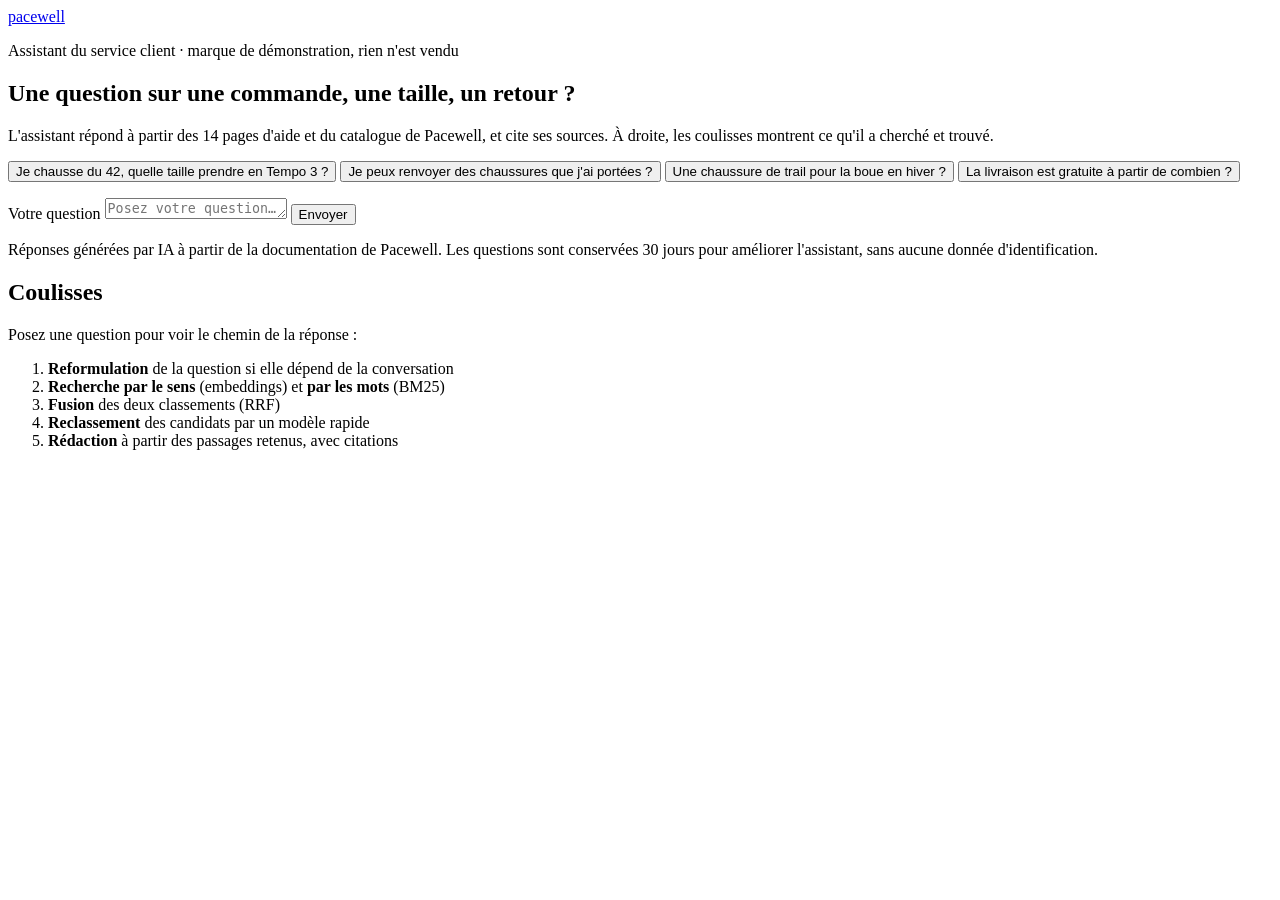
==== web/index.html @ a3355a6b "Étape 1 : page de démonstration" ====
<!doctype html>
<html lang="fr">
<head>
  <meta charset="utf-8">
  <meta name="viewport" content="width=device-width, initial-scale=1">
  <title>Assistant Pacewell · démonstration RAG</title>
  <meta name="description" content="Assistant du service client de Pacewell : il répond à partir de la documentation de la marque, cite ses sources et montre ses coulisses.">
  <meta name="robots" content="noindex">
  <meta name="color-scheme" content="only light">
  <link rel="preconnect" href="https://fonts.googleapis.com">
  <link rel="preconnect" href="https://fonts.gstatic.com" crossorigin>
  <link href="https://fonts.googleapis.com/css2?family=Archivo:wdth,wght@62..125,400..900&display=swap" rel="stylesheet">
  <link rel="stylesheet" href="/style.css?v=1">
</head>
<body>
  <header class="bandeau">
    <a class="marque" href="https://pacewell.simondelrue.fr">pacewell</a>
    <p class="mention">Assistant du service client · marque de démonstration, rien n'est vendu</p>
  </header>

  <main class="scene">
    <section class="discussion" aria-labelledby="titre-discussion">
      <div class="intro" id="intro">
        <h1 id="titre-discussion">Une question sur une commande, une taille, un retour&nbsp;?</h1>
        <p>L'assistant répond à partir des 14 pages d'aide et du catalogue de Pacewell, et cite ses sources. À droite, les coulisses montrent ce qu'il a cherché et trouvé.</p>
        <div class="suggestions" aria-label="Exemples de questions">
          <button type="button">Je chausse du 42, quelle taille prendre en Tempo 3&nbsp;?</button>
          <button type="button">Je peux renvoyer des chaussures que j'ai portées&nbsp;?</button>
          <button type="button">Une chaussure de trail pour la boue en hiver&nbsp;?</button>
          <button type="button">La livraison est gratuite à partir de combien&nbsp;?</button>
        </div>
      </div>
      <ol class="fil" id="fil" aria-live="polite"></ol>
      <form class="saisie" id="saisie">
        <label class="invisible" for="question">Votre question</label>
        <textarea id="question" rows="1" maxlength="500" placeholder="Posez votre question…" required></textarea>
        <button type="submit" id="envoyer">Envoyer</button>
      </form>
      <p class="pied">Réponses générées par IA à partir de la documentation de Pacewell. Les questions sont conservées 30 jours pour améliorer l'assistant, sans aucune donnée d'identification.</p>
    </section>

    <aside class="coulisses" aria-labelledby="titre-coulisses">
      <h2 id="titre-coulisses">Coulisses</h2>
      <div id="coulisses-vide" class="vide">
        <p>Posez une question pour voir le chemin de la réponse&nbsp;:</p>
        <ol class="etapes-rag">
          <li><b>Reformulation</b> de la question si elle dépend de la conversation</li>
          <li><b>Recherche par le sens</b> (embeddings) et <b>par les mots</b> (BM25)</li>
          <li><b>Fusion</b> des deux classements (RRF)</li>
          <li><b>Reclassement</b> des candidats par un modèle rapide</li>
          <li><b>Rédaction</b> à partir des passages retenus, avec citations</li>
        </ol>
      </div>
      <div id="coulisses-detail" hidden></div>
    </aside>
  </main>

  <script src="/app.js?v=1"></script>
</body>
</html>
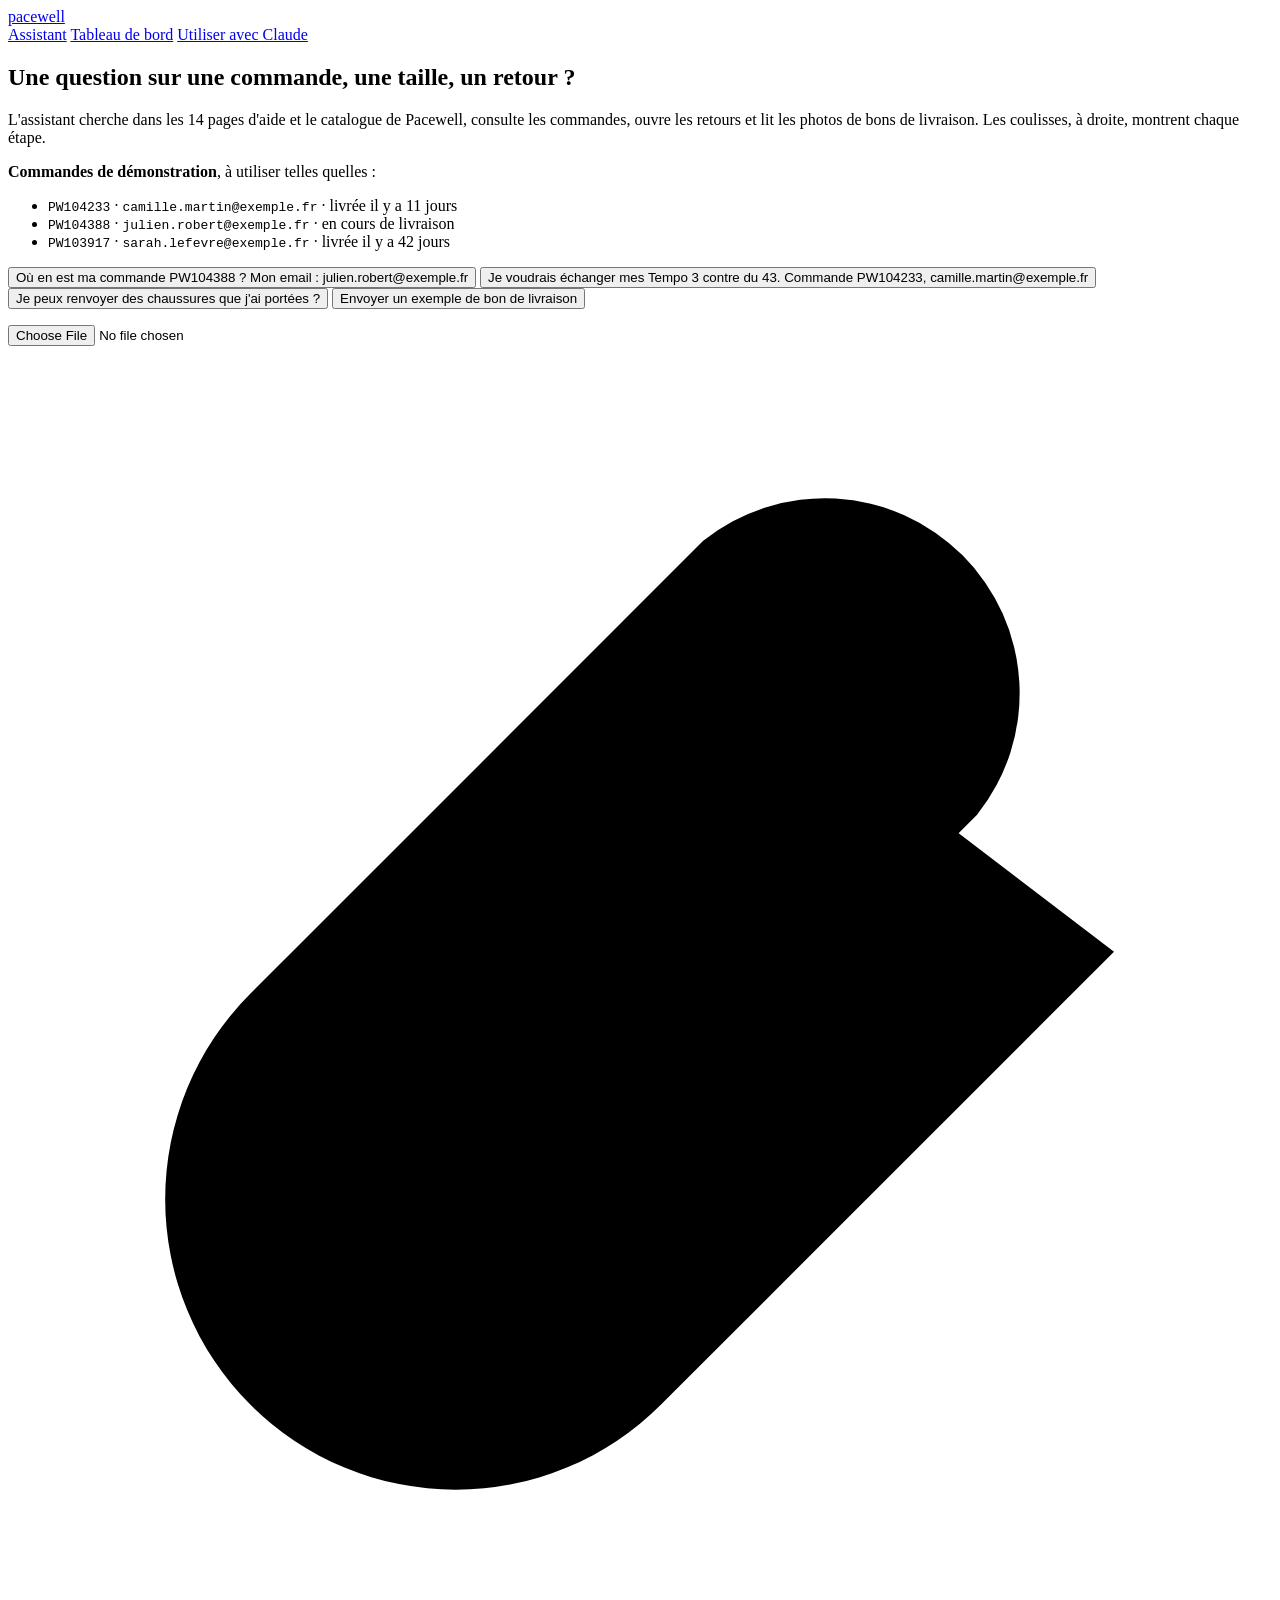
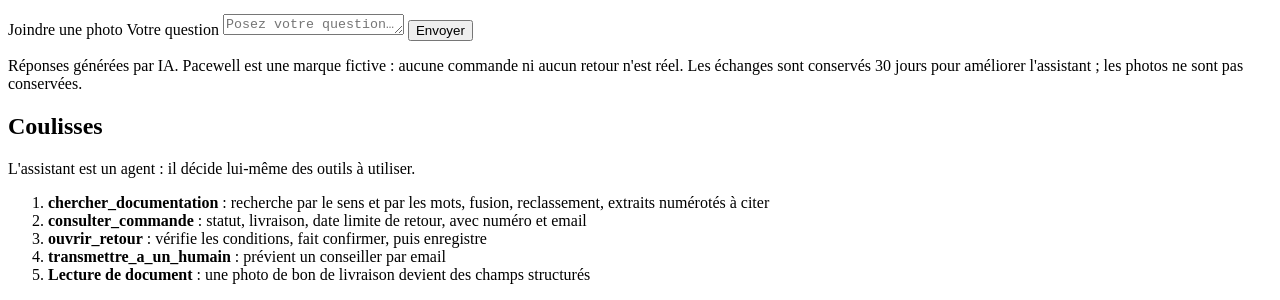
==== commit 1b20ea93: "Page : coulisses de l'agent, pièce jointe, tableau de bord, page MCP" ====
--- a/web/index.html
+++ b/web/index.html
@@ -3,58 +3,82 @@
 <head>
   <meta charset="utf-8">
   <meta name="viewport" content="width=device-width, initial-scale=1">
-  <title>Assistant Pacewell · démonstration RAG</title>
-  <meta name="description" content="Assistant du service client de Pacewell : il répond à partir de la documentation de la marque, cite ses sources et montre ses coulisses.">
+  <title>Assistant Pacewell</title>
+  <meta name="description" content="Agent IA du service client de Pacewell : il cherche dans la documentation, consulte les commandes, ouvre des retours, lit les bons de livraison et montre ses coulisses.">
   <meta name="robots" content="noindex">
   <meta name="color-scheme" content="only light">
   <link rel="preconnect" href="https://fonts.googleapis.com">
   <link rel="preconnect" href="https://fonts.gstatic.com" crossorigin>
   <link href="https://fonts.googleapis.com/css2?family=Archivo:wdth,wght@62..125,400..900&display=swap" rel="stylesheet">
-  <link rel="stylesheet" href="/style.css?v=1">
+  <link rel="stylesheet" href="/style.css?v=2">
 </head>
 <body>
   <header class="bandeau">
     <a class="marque" href="https://pacewell.simondelrue.fr">pacewell</a>
-    <p class="mention">Assistant du service client · marque de démonstration, rien n'est vendu</p>
+    <nav class="liens-haut" aria-label="Pages de l'assistant">
+      <a href="/" aria-current="page">Assistant</a>
+      <a href="/tableau-de-bord.html">Tableau de bord</a>
+      <a href="/mcp.html">Utiliser avec Claude</a>
+    </nav>
   </header>
 
   <main class="scene">
     <section class="discussion" aria-labelledby="titre-discussion">
       <div class="intro" id="intro">
         <h1 id="titre-discussion">Une question sur une commande, une taille, un retour&nbsp;?</h1>
-        <p>L'assistant répond à partir des 14 pages d'aide et du catalogue de Pacewell, et cite ses sources. À droite, les coulisses montrent ce qu'il a cherché et trouvé.</p>
+        <p>L'assistant cherche dans les 14 pages d'aide et le catalogue de Pacewell, consulte les commandes, ouvre les retours et lit les photos de bons de livraison. Les coulisses, à droite, montrent chaque étape.</p>
+        <div class="demo">
+          <p><b>Commandes de démonstration</b>, à utiliser telles quelles&nbsp;:</p>
+          <ul>
+            <li><code>PW104233</code> · <code>camille.martin@exemple.fr</code> · livrée il y a 11 jours</li>
+            <li><code>PW104388</code> · <code>julien.robert@exemple.fr</code> · en cours de livraison</li>
+            <li><code>PW103917</code> · <code>sarah.lefevre@exemple.fr</code> · livrée il y a 42 jours</li>
+          </ul>
+        </div>
         <div class="suggestions" aria-label="Exemples de questions">
-          <button type="button">Je chausse du 42, quelle taille prendre en Tempo 3&nbsp;?</button>
+          <button type="button">Où en est ma commande PW104388 ? Mon email : julien.robert@exemple.fr</button>
+          <button type="button">Je voudrais échanger mes Tempo 3 contre du 43. Commande PW104233, camille.martin@exemple.fr</button>
           <button type="button">Je peux renvoyer des chaussures que j'ai portées&nbsp;?</button>
-          <button type="button">Une chaussure de trail pour la boue en hiver&nbsp;?</button>
-          <button type="button">La livraison est gratuite à partir de combien&nbsp;?</button>
+          <button type="button" data-exemple="/exemples/bon-de-livraison.jpg">Envoyer un exemple de bon de livraison</button>
         </div>
       </div>
       <ol class="fil" id="fil" aria-live="polite"></ol>
       <form class="saisie" id="saisie">
-        <label class="invisible" for="question">Votre question</label>
-        <textarea id="question" rows="1" maxlength="500" placeholder="Posez votre question…" required></textarea>
-        <button type="submit" id="envoyer">Envoyer</button>
+        <div class="piece" id="piece" hidden>
+          <img id="piece-apercu" alt="">
+          <span id="piece-nom"></span>
+          <button type="button" id="piece-retirer" aria-label="Retirer la photo">Retirer</button>
+        </div>
+        <div class="ligne-saisie">
+          <label class="joindre" title="Joindre une photo de bon de livraison ou de ticket">
+            <input type="file" id="fichier" accept="image/jpeg,image/png,image/webp">
+            <svg viewBox="0 0 24 24" aria-hidden="true"><path d="M21 11.5l-8.6 8.6a5.5 5.5 0 01-7.8-7.8l8.6-8.6a3.7 3.7 0 015.2 5.2l-8.6 8.6a1.8 1.8 0 01-2.6-2.6l7.9-7.9"/></svg>
+            <span class="invisible">Joindre une photo</span>
+          </label>
+          <label class="invisible" for="question">Votre question</label>
+          <textarea id="question" rows="1" maxlength="500" placeholder="Posez votre question…"></textarea>
+          <button type="submit" id="envoyer">Envoyer</button>
+        </div>
       </form>
-      <p class="pied">Réponses générées par IA à partir de la documentation de Pacewell. Les questions sont conservées 30 jours pour améliorer l'assistant, sans aucune donnée d'identification.</p>
+      <p class="pied">Réponses générées par IA. Pacewell est une marque fictive : aucune commande ni aucun retour n'est réel. Les échanges sont conservés 30 jours pour améliorer l'assistant ; les photos ne sont pas conservées.</p>
     </section>
 
     <aside class="coulisses" aria-labelledby="titre-coulisses">
       <h2 id="titre-coulisses">Coulisses</h2>
       <div id="coulisses-vide" class="vide">
-        <p>Posez une question pour voir le chemin de la réponse&nbsp;:</p>
+        <p>L'assistant est un agent&nbsp;: il décide lui-même des outils à utiliser.</p>
         <ol class="etapes-rag">
-          <li><b>Reformulation</b> de la question si elle dépend de la conversation</li>
-          <li><b>Recherche par le sens</b> (embeddings) et <b>par les mots</b> (BM25)</li>
-          <li><b>Fusion</b> des deux classements (RRF)</li>
-          <li><b>Reclassement</b> des candidats par un modèle rapide</li>
-          <li><b>Rédaction</b> à partir des passages retenus, avec citations</li>
+          <li><b>chercher_documentation</b> : recherche par le sens et par les mots, fusion, reclassement, extraits numérotés à citer</li>
+          <li><b>consulter_commande</b> : statut, livraison, date limite de retour, avec numéro et email</li>
+          <li><b>ouvrir_retour</b> : vérifie les conditions, fait confirmer, puis enregistre</li>
+          <li><b>transmettre_a_un_humain</b> : prévient un conseiller par email</li>
+          <li><b>Lecture de document</b> : une photo de bon de livraison devient des champs structurés</li>
         </ol>
       </div>
       <div id="coulisses-detail" hidden></div>
     </aside>
   </main>
 
-  <script src="/app.js?v=1"></script>
+  <script src="/app.js?v=2"></script>
 </body>
 </html>
